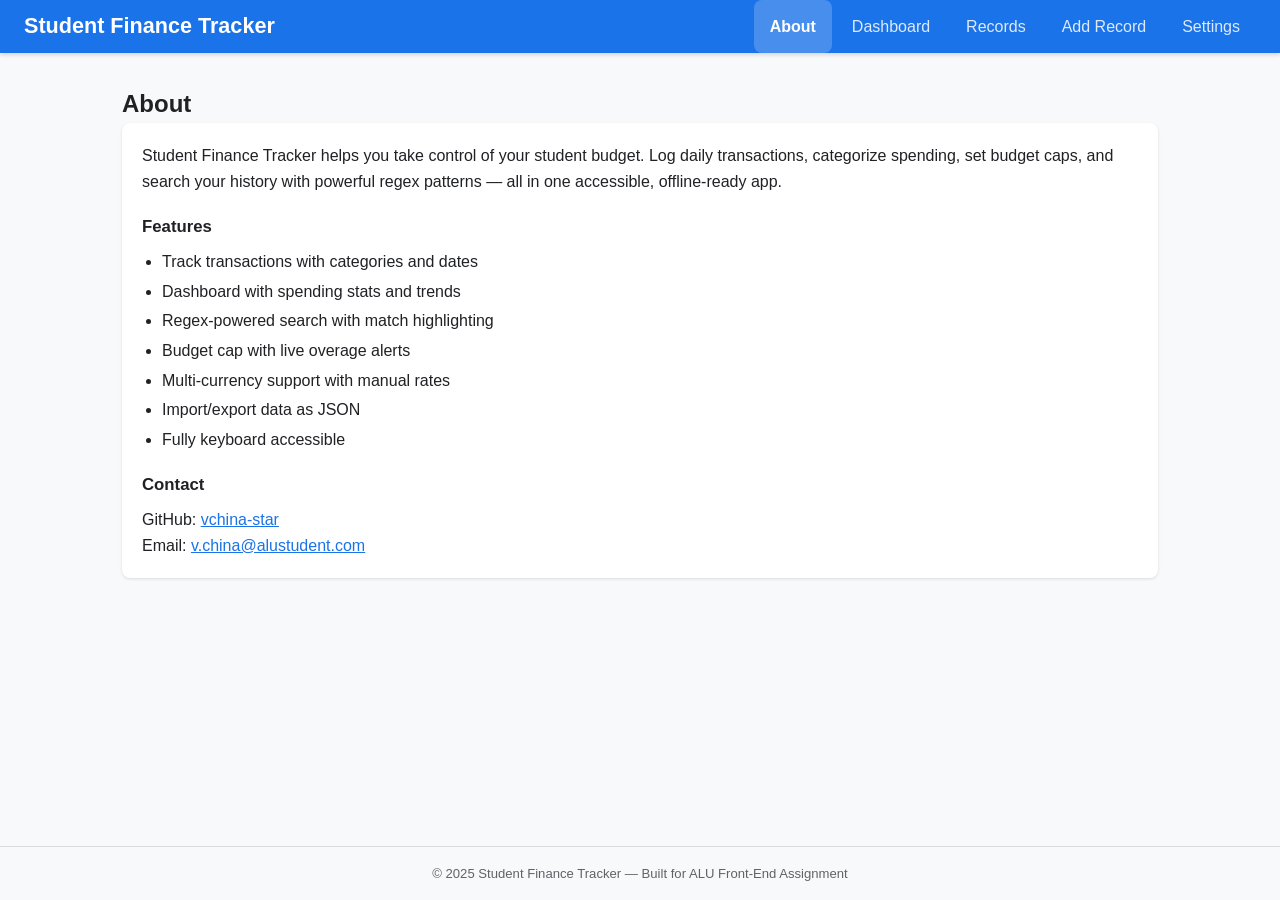
==== index.html @ 18985b0b "1 page" ====
<!DOCTYPE html>
<html lang="en">
<head>
  <meta charset="UTF-8">
  <meta name="viewport" content="width=device-width, initial-scale=1.0">
  <title>Student Finance Tracker</title>
  <link rel="stylesheet" href="styles/main.css">
</head>
<body>
  <a href="#main-content" class="skip-link">Skip to main content</a>

  <header class="app-header">
    <h1>Student Finance Tracker</h1>
    <button id="menu-toggle" class="menu-toggle" aria-expanded="false" aria-controls="main-nav" aria-label="Toggle navigation">
      <span class="hamburger"></span>
    </button>
    <nav id="main-nav" class="main-nav" aria-label="Main navigation">
      <ul>
        <li><a href="#about" class="nav-link active" data-section="about">About</a></li>
        <li><a href="#dashboard" class="nav-link" data-section="dashboard">Dashboard</a></li>
        <li><a href="#records" class="nav-link" data-section="records">Records</a></li>
        <li><a href="#add-edit" class="nav-link" data-section="add-edit">Add Record</a></li>
        <li><a href="#settings" class="nav-link" data-section="settings">Settings</a></li>
      </ul>
    </nav>
  </header>

  <div id="status-message" role="status" aria-live="polite" class="sr-only"></div>
  <div id="alert-message" role="alert" aria-live="assertive" class="sr-only"></div>

  <main id="main-content">

    <section id="about" class="page active" aria-labelledby="about-heading">
      <h2 id="about-heading">About</h2>
      <div class="about-content">
        <p>
          Student Finance Tracker helps you take control of your student budget.
          Log daily transactions, categorize spending, set budget caps, and
          search your history with powerful regex patterns — all in one
          accessible, offline-ready app.
        </p>
        <h3>Features</h3>
        <ul>
          <li>Track transactions with categories and dates</li>
          <li>Dashboard with spending stats and trends</li>
          <li>Regex-powered search with match highlighting</li>
          <li>Budget cap with live overage alerts</li>
          <li>Multi-currency support with manual rates</li>
          <li>Import/export data as JSON</li>
          <li>Fully keyboard accessible</li>
        </ul>
        <h3>Contact</h3>
        <address>
          <p>GitHub: <a href="https://github.com/vchina-star" target="_blank" rel="noopener">vchina-star</a></p>
          <p>Email: <a href="mailto:v.china@alustudent.com">v.china@alustudent.com</a></p>
        </address>
      </div>
    </section>

    <section id="dashboard" class="page" aria-labelledby="dashboard-heading" hidden>
      <h2 id="dashboard-heading">Dashboard</h2>

      <div class="stats-grid">
        <div class="stat-card">
          <h3>Total Transactions</h3>
          <p id="stat-total-count" class="stat-value">0</p>
        </div>
        <div class="stat-card">
          <h3>Total Spent</h3>
          <p id="stat-total-amount" class="stat-value">0.00</p>
        </div>
        <div class="stat-card">
          <h3>Top Category</h3>
          <p id="stat-top-category" class="stat-value">—</p>
        </div>
      </div>

      <div class="budget-section">
        <h3>Budget Cap</h3>
        <div class="budget-controls">
          <label for="budget-cap-input">Monthly budget:</label>
          <input type="text" id="budget-cap-input" inputmode="decimal" placeholder="e.g. 500.00">
          <button id="set-budget-btn" type="button">Set</button>
        </div>
        <div id="budget-status" aria-live="polite">
          <p id="budget-remaining">Set a budget to track spending.</p>
        </div>
      </div>

      <div class="chart-section">
        <h3>Last 7 Days</h3>
        <div id="trend-chart" class="trend-chart" role="img" aria-label="Spending trend for the last 7 days"></div>
      </div>
    </section>

    <section id="records" class="page" aria-labelledby="records-heading" hidden>
      <h2 id="records-heading">Records</h2>

      <div class="records-toolbar">
        <div class="search-group">
          <label for="search-input">Search (regex):</label>
          <input type="text" id="search-input" placeholder="e.g. /food/i or \.\d{2}">
          <div class="search-options">
            <label>
              <input type="checkbox" id="search-case-toggle"> Case insensitive
            </label>
          </div>
          <p id="search-error" class="field-error" role="alert" aria-live="assertive"></p>
        </div>

        <div class="sort-group">
          <label for="sort-select">Sort by:</label>
          <select id="sort-select">
            <option value="date-desc">Date (newest)</option>
            <option value="date-asc">Date (oldest)</option>
            <option value="description-asc">Description (A→Z)</option>
            <option value="description-desc">Description (Z→A)</option>
            <option value="amount-asc">Amount (low→high)</option>
            <option value="amount-desc">Amount (high→low)</option>
          </select>
        </div>
      </div>

      <div class="table-wrapper">
        <table id="records-table" aria-label="Transaction records">
          <thead>
            <tr>
              <th scope="col">Date</th>
              <th scope="col">Description</th>
              <th scope="col">Amount</th>
              <th scope="col">Category</th>
              <th scope="col">Actions</th>
            </tr>
          </thead>
          <tbody id="records-body">
            <tr class="empty-row">
              <td colspan="5">No records yet. Add your first transaction!</td>
            </tr>
          </tbody>
        </table>
      </div>

      <div id="records-cards" class="records-cards" aria-label="Transaction records"></div>
    </section>

    <section id="add-edit" class="page" aria-labelledby="add-edit-heading" hidden>
      <h2 id="add-edit-heading">Add Record</h2>

      <form id="transaction-form" novalidate>
        <div class="form-group">
          <label for="input-description">Description</label>
          <input type="text" id="input-description" name="description" required
                 placeholder="e.g. Lunch at cafeteria" autocomplete="off">
          <p id="error-description" class="field-error" aria-live="polite"></p>
        </div>

        <div class="form-group">
          <label for="input-amount">Amount</label>
          <input type="text" id="input-amount" name="amount" inputmode="decimal" required
                 placeholder="e.g. 12.50">
          <p id="error-amount" class="field-error" aria-live="polite"></p>
        </div>

        <div class="form-group">
          <label for="input-category">Category</label>
          <select id="input-category" name="category" required>
            <option value="">Select a category</option>
            <option value="Food">Food</option>
            <option value="Books">Books</option>
            <option value="Transport">Transport</option>
            <option value="Entertainment">Entertainment</option>
            <option value="Fees">Fees</option>
            <option value="Other">Other</option>
          </select>
          <p id="error-category" class="field-error" aria-live="polite"></p>
        </div>

        <div class="form-group">
          <label for="input-date">Date</label>
          <input type="text" id="input-date" name="date" required
                 placeholder="YYYY-MM-DD" autocomplete="off">
          <p id="error-date" class="field-error" aria-live="polite"></p>
        </div>

        <input type="hidden" id="edit-id" name="editId" value="">

        <div class="form-actions">
          <button type="submit" id="form-submit-btn">Add Transaction</button>
          <button type="button" id="form-cancel-btn" hidden>Cancel Edit</button>
        </div>
      </form>
    </section>

    <section id="settings" class="page" aria-labelledby="settings-heading" hidden>
      <h2 id="settings-heading">Settings</h2>

      <div class="settings-group">
        <h3>Currency</h3>
        <div class="form-group">
          <label for="base-currency">Display currency:</label>
          <select id="base-currency">
            <option value="RWF">RWF — Rwandan Franc</option>
            <option value="USD">USD — US Dollar</option>
            <option value="EUR">EUR — Euro</option>
          </select>
        </div>

        <h4>Exchange Rates (relative to RWF)</h4>
        <div class="rates-grid">
          <div class="form-group">
            <label for="rate-usd">1 USD =</label>
            <input type="text" id="rate-usd" inputmode="decimal" value="1300">
            <span>RWF</span>
          </div>
          <div class="form-group">
            <label for="rate-eur">1 EUR =</label>
            <input type="text" id="rate-eur" inputmode="decimal" value="1400">
            <span>RWF</span>
          </div>
        </div>
      </div>

      <div class="settings-group">
        <h3>Categories</h3>
        <ul id="category-list" class="category-list"></ul>
        <div class="category-add">
          <label for="new-category-input">New category:</label>
          <input type="text" id="new-category-input" placeholder="e.g. Groceries">
          <button type="button" id="add-category-btn">Add</button>
        </div>
        <p id="error-new-category" class="field-error" aria-live="polite"></p>
      </div>

      <div class="settings-group">
        <h3>Data Management</h3>
        <div class="data-actions">
          <button type="button" id="export-btn">Export JSON</button>
          <label for="import-file" class="btn-label">Import JSON</label>
          <input type="file" id="import-file" accept=".json" class="sr-only">
        </div>
        <p id="import-status" role="status" aria-live="polite"></p>
      </div>
    </section>

  </main>

  <footer class="app-footer">
    <p>&copy; 2025 Student Finance Tracker — Built for ALU Front-End Assignment</p>
  </footer>

  <script type="module" src="scripts/storage.js"></script>
  <script type="module" src="scripts/state.js"></script>
  <script type="module" src="scripts/validators.js"></script>
  <script type="module" src="scripts/search.js"></script>
  <script type="module" src="scripts/ui.js"></script>
</body>
</html>
---- styles/main.css ----
*,
*::before,
*::after {
  box-sizing: border-box;
  margin: 0;
  padding: 0;
}

:root {
  --clr-primary: #1a73e8;
  --clr-primary-dark: #1558b0;
  --clr-danger: #d93025;
  --clr-success: #1e8e3e;
  --clr-warning: #f9ab00;
  --clr-bg: #f8f9fa;
  --clr-surface: #ffffff;
  --clr-text: #202124;
  --clr-text-muted: #5f6368;
  --clr-border: #dadce0;
  --clr-focus: #1a73e8;
  --clr-highlight: #fff3cd;
  --radius: 8px;
  --shadow: 0 1px 3px rgba(0, 0, 0, 0.12);
  --transition: 0.2s ease;
  --max-width: 1100px;
}

html {
  font-size: 16px;
  scroll-behavior: smooth;
}

body {
  font-family: -apple-system, BlinkMacSystemFont, "Segoe UI", Roboto, sans-serif;
  color: var(--clr-text);
  background: var(--clr-bg);
  line-height: 1.6;
  min-height: 100vh;
  display: flex;
  flex-direction: column;
}

.skip-link {
  position: absolute;
  top: -100%;
  left: 1rem;
  background: var(--clr-primary);
  color: #fff;
  padding: 0.5rem 1rem;
  border-radius: var(--radius);
  z-index: 1000;
  transition: top var(--transition);
}

.skip-link:focus {
  top: 0.5rem;
}

.sr-only {
  position: absolute;
  width: 1px;
  height: 1px;
  padding: 0;
  margin: -1px;
  overflow: hidden;
  clip: rect(0, 0, 0, 0);
  white-space: nowrap;
  border: 0;
}

*:focus-visible {
  outline: 3px solid var(--clr-focus);
  outline-offset: 2px;
}

.app-header {
  background: var(--clr-primary);
  color: #fff;
  padding: 0.75rem 1rem;
  display: flex;
  align-items: center;
  justify-content: space-between;
  flex-wrap: wrap;
  position: sticky;
  top: 0;
  z-index: 100;
  box-shadow: 0 2px 4px rgba(0, 0, 0, 0.15);
}

.app-header h1 {
  font-size: 1.15rem;
  font-weight: 600;
}

.menu-toggle {
  display: flex;
  align-items: center;
  justify-content: center;
  background: none;
  border: 2px solid rgba(255, 255, 255, 0.5);
  border-radius: var(--radius);
  padding: 0.4rem;
  cursor: pointer;
  width: 40px;
  height: 40px;
}

.hamburger,
.hamburger::before,
.hamburger::after {
  display: block;
  width: 20px;
  height: 2px;
  background: #fff;
  border-radius: 1px;
  transition: transform var(--transition);
  position: relative;
}

.hamburger::before,
.hamburger::after {
  content: "";
  position: absolute;
}

.hamburger::before {
  top: -6px;
}

.hamburger::after {
  top: 6px;
}

.menu-toggle[aria-expanded="true"] .hamburger {
  background: transparent;
}

.menu-toggle[aria-expanded="true"] .hamburger::before {
  top: 0;
  transform: rotate(45deg);
}

.menu-toggle[aria-expanded="true"] .hamburger::after {
  top: 0;
  transform: rotate(-45deg);
}

.main-nav {
  display: none;
  width: 100%;
  margin-top: 0.5rem;
}

.main-nav.open {
  display: block;
}

.main-nav ul {
  list-style: none;
  display: flex;
  flex-direction: column;
  gap: 0.25rem;
}

.nav-link {
  display: block;
  padding: 0.5rem 0.75rem;
  color: rgba(255, 255, 255, 0.85);
  text-decoration: none;
  border-radius: var(--radius);
  transition: background var(--transition), color var(--transition);
}

.nav-link:hover,
.nav-link:focus-visible {
  background: rgba(255, 255, 255, 0.15);
  color: #fff;
}

.nav-link.active {
  background: rgba(255, 255, 255, 0.2);
  color: #fff;
  font-weight: 600;
}

main {
  flex: 1;
  width: 100%;
  max-width: var(--max-width);
  margin: 0 auto;
  padding: 1rem;
}

.page {
  animation: fadeIn 0.25s ease;
}

.page[hidden] {
  display: none;
}

@keyframes fadeIn {
  from { opacity: 0; transform: translateY(8px); }
  to   { opacity: 1; transform: translateY(0); }
}

.about-content {
  background: var(--clr-surface);
  padding: 1.25rem;
  border-radius: var(--radius);
  box-shadow: var(--shadow);
}

.about-content h3 {
  margin-top: 1.25rem;
  margin-bottom: 0.5rem;
  font-size: 1.05rem;
}

.about-content ul {
  padding-left: 1.25rem;
}

.about-content li {
  margin-bottom: 0.25rem;
}

address {
  font-style: normal;
  margin-top: 0.5rem;
}

address a {
  color: var(--clr-primary);
}

.stats-grid {
  display: grid;
  grid-template-columns: 1fr;
  gap: 0.75rem;
  margin-bottom: 1.25rem;
}

.stat-card {
  background: var(--clr-surface);
  padding: 1rem;
  border-radius: var(--radius);
  box-shadow: var(--shadow);
  text-align: center;
}

.stat-card h3 {
  font-size: 0.85rem;
  color: var(--clr-text-muted);
  text-transform: uppercase;
  letter-spacing: 0.03em;
  margin-bottom: 0.25rem;
}

.stat-value {
  font-size: 1.75rem;
  font-weight: 700;
  color: var(--clr-primary);
}

.budget-section,
.chart-section {
  background: var(--clr-surface);
  padding: 1rem;
  border-radius: var(--radius);
  box-shadow: var(--shadow);
  margin-bottom: 1rem;
}

.budget-controls {
  display: flex;
  align-items: center;
  gap: 0.5rem;
  flex-wrap: wrap;
  margin-top: 0.5rem;
}

.trend-chart {
  display: flex;
  align-items: flex-end;
  gap: 4px;
  height: 120px;
  padding-top: 0.5rem;
}

.trend-chart .bar {
  flex: 1;
  background: var(--clr-primary);
  border-radius: 3px 3px 0 0;
  min-height: 2px;
  transition: height var(--transition);
}

.records-toolbar {
  display: flex;
  flex-direction: column;
  gap: 0.75rem;
  margin-bottom: 1rem;
}

.search-group {
  flex: 1;
}

.search-options {
  margin-top: 0.35rem;
}

.sort-group {
  display: flex;
  align-items: center;
  gap: 0.5rem;
}

.table-wrapper {
  overflow-x: auto;
  background: var(--clr-surface);
  border-radius: var(--radius);
  box-shadow: var(--shadow);
}

#records-table {
  width: 100%;
  border-collapse: collapse;
}

#records-table th,
#records-table td {
  padding: 0.6rem 0.75rem;
  text-align: left;
  border-bottom: 1px solid var(--clr-border);
}

#records-table thead {
  background: var(--clr-bg);
}

#records-table th {
  font-size: 0.8rem;
  text-transform: uppercase;
  letter-spacing: 0.03em;
  color: var(--clr-text-muted);
  font-weight: 600;
}

.empty-row td {
  text-align: center;
  padding: 2rem;
  color: var(--clr-text-muted);
}

#records-table mark {
  background: var(--clr-highlight);
  padding: 0 2px;
  border-radius: 2px;
}

.records-cards {
  display: none;
}

.form-group {
  margin-bottom: 1rem;
}

.form-group label {
  display: block;
  font-weight: 500;
  margin-bottom: 0.25rem;
  font-size: 0.9rem;
}

input[type="text"],
select {
  width: 100%;
  padding: 0.55rem 0.75rem;
  border: 1px solid var(--clr-border);
  border-radius: var(--radius);
  font-size: 1rem;
  color: var(--clr-text);
  background: var(--clr-surface);
  transition: border-color var(--transition);
}

input[type="text"]:focus,
select:focus {
  border-color: var(--clr-primary);
}

.field-error {
  color: var(--clr-danger);
  font-size: 0.82rem;
  min-height: 1.2em;
  margin-top: 0.2rem;
}

.form-actions {
  display: flex;
  gap: 0.75rem;
  margin-top: 0.5rem;
}

button,
.btn-label {
  display: inline-flex;
  align-items: center;
  justify-content: center;
  padding: 0.55rem 1.25rem;
  font-size: 0.95rem;
  font-weight: 500;
  border: none;
  border-radius: var(--radius);
  cursor: pointer;
  transition: background var(--transition), transform 0.1s ease;
}

button:active,
.btn-label:active {
  transform: scale(0.97);
}

button[type="submit"],
#set-budget-btn,
#add-category-btn,
#export-btn {
  background: var(--clr-primary);
  color: #fff;
}

button[type="submit"]:hover,
#set-budget-btn:hover,
#add-category-btn:hover,
#export-btn:hover {
  background: var(--clr-primary-dark);
}

.btn-label {
  background: var(--clr-surface);
  border: 1px solid var(--clr-border);
  color: var(--clr-text);
}

.btn-label:hover {
  background: var(--clr-bg);
}

#form-cancel-btn {
  background: var(--clr-surface);
  border: 1px solid var(--clr-border);
  color: var(--clr-text);
}

.action-btn {
  background: none;
  border: 1px solid var(--clr-border);
  padding: 0.3rem 0.6rem;
  font-size: 0.82rem;
  border-radius: var(--radius);
  cursor: pointer;
  color: var(--clr-text);
  transition: background var(--transition);
}

.action-btn:hover {
  background: var(--clr-bg);
}

.action-btn.delete {
  color: var(--clr-danger);
  border-color: var(--clr-danger);
}

.action-btn.delete:hover {
  background: #fce8e6;
}

.settings-group {
  background: var(--clr-surface);
  padding: 1.25rem;
  border-radius: var(--radius);
  box-shadow: var(--shadow);
  margin-bottom: 1rem;
}

.settings-group h3 {
  margin-bottom: 0.75rem;
  font-size: 1.05rem;
}

.settings-group h4 {
  margin-top: 1rem;
  margin-bottom: 0.5rem;
  font-size: 0.9rem;
  color: var(--clr-text-muted);
}

.rates-grid {
  display: grid;
  grid-template-columns: 1fr;
  gap: 0.75rem;
}

.rates-grid .form-group {
  display: flex;
  align-items: center;
  gap: 0.5rem;
  margin-bottom: 0;
}

.rates-grid input[type="text"] {
  width: 120px;
}

.category-list {
  list-style: none;
  display: flex;
  flex-wrap: wrap;
  gap: 0.5rem;
  margin-bottom: 0.75rem;
}

.category-list li {
  display: inline-flex;
  align-items: center;
  gap: 0.35rem;
  background: var(--clr-bg);
  padding: 0.3rem 0.6rem;
  border-radius: var(--radius);
  font-size: 0.88rem;
}

.category-list .remove-cat-btn {
  background: none;
  border: none;
  color: var(--clr-danger);
  cursor: pointer;
  font-size: 1rem;
  padding: 0;
  line-height: 1;
}

.category-add {
  display: flex;
  align-items: center;
  gap: 0.5rem;
  flex-wrap: wrap;
}

.category-add input {
  width: auto;
  flex: 1;
  min-width: 140px;
}

.data-actions {
  display: flex;
  gap: 0.75rem;
  flex-wrap: wrap;
}

.app-footer {
  text-align: center;
  padding: 1rem;
  font-size: 0.82rem;
  color: var(--clr-text-muted);
  border-top: 1px solid var(--clr-border);
  margin-top: auto;
}

@media (min-width: 768px) {
  .app-header {
    flex-wrap: nowrap;
    padding: 0 1.5rem;
  }

  .app-header h1 {
    font-size: 1.25rem;
  }

  .menu-toggle {
    display: none;
  }

  .main-nav {
    display: block;
    width: auto;
    margin-top: 0;
  }

  .main-nav ul {
    flex-direction: row;
    gap: 0.25rem;
  }

  .nav-link {
    padding: 0.85rem 0.75rem;
  }

  main {
    padding: 1.5rem;
  }

  .stats-grid {
    grid-template-columns: repeat(3, 1fr);
  }

  .records-toolbar {
    flex-direction: row;
    align-items: flex-end;
  }

  .rates-grid {
    grid-template-columns: 1fr 1fr;
  }

  #transaction-form {
    max-width: 540px;
  }
}

@media (min-width: 1024px) {
  .app-header h1 {
    font-size: 1.35rem;
  }

  .nav-link {
    padding: 0.85rem 1rem;
  }

  main {
    padding: 2rem;
  }

  .stat-value {
    font-size: 2rem;
  }

  .trend-chart {
    height: 160px;
  }
}

@media (max-width: 767px) {
  .table-wrapper {
    display: none;
  }

  .records-cards {
    display: flex;
    flex-direction: column;
    gap: 0.75rem;
  }

  .record-card {
    background: var(--clr-surface);
    border-radius: var(--radius);
    box-shadow: var(--shadow);
    padding: 1rem;
  }

  .record-card .card-header {
    display: flex;
    justify-content: space-between;
    align-items: baseline;
    margin-bottom: 0.35rem;
  }

  .record-card .card-description {
    font-weight: 600;
  }

  .record-card .card-amount {
    font-weight: 700;
    color: var(--clr-primary);
  }

  .record-card .card-meta {
    font-size: 0.82rem;
    color: var(--clr-text-muted);
  }

  .record-card .card-actions {
    margin-top: 0.5rem;
    display: flex;
    gap: 0.5rem;
  }

  .record-card mark {
    background: var(--clr-highlight);
    padding: 0 2px;
    border-radius: 2px;
  }
}
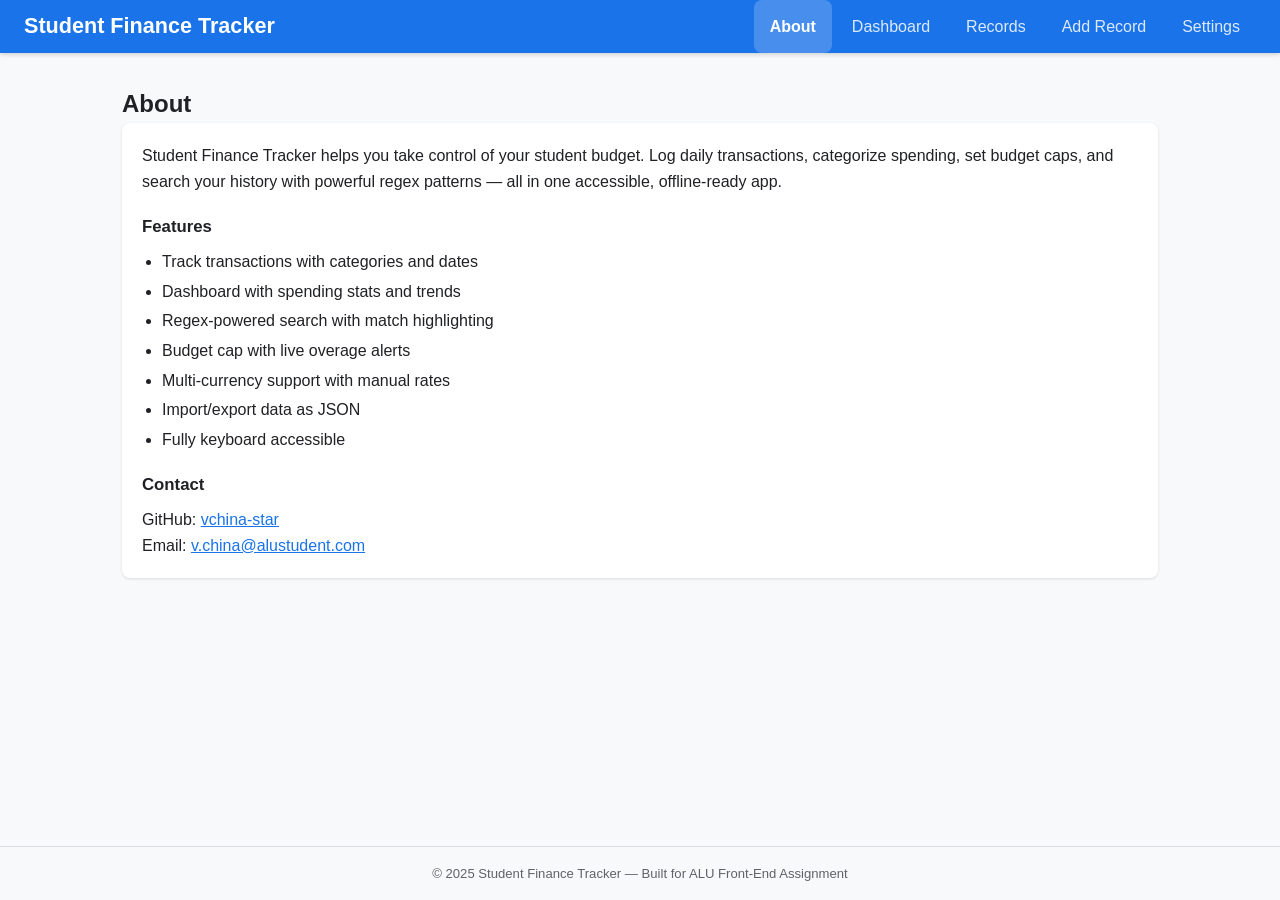
==== commit c9ca7acb: "js functionality" ====
--- a/index.html
+++ b/index.html
@@ -177,8 +177,7 @@
 
         <div class="form-group">
           <label for="input-date">Date</label>
-          <input type="text" id="input-date" name="date" required
-                 placeholder="YYYY-MM-DD" autocomplete="off">
+          <input type="date" id="input-date" name="date" required>
           <p id="error-date" class="field-error" aria-live="polite"></p>
         </div>
 
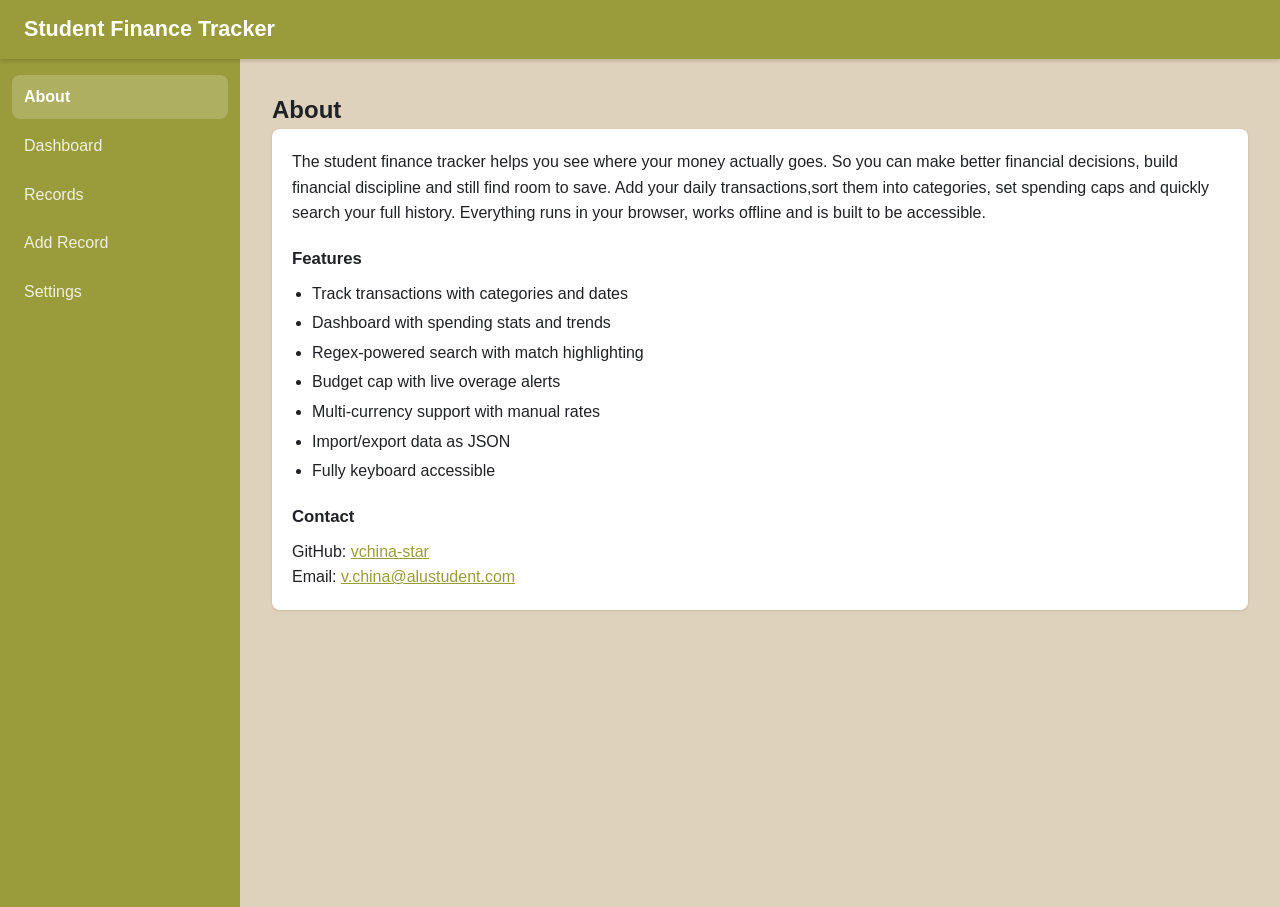
==== commit 587ebaf3: "complete project" ====
--- a/index.html
+++ b/index.html
@@ -3,7 +3,7 @@
 <head>
   <meta charset="UTF-8">
   <meta name="viewport" content="width=device-width, initial-scale=1.0">
-  <title>Student Finance Tracker</title>
+  <title>About — Student Finance Tracker</title>
   <link rel="stylesheet" href="styles/main.css">
 </head>
 <body>
@@ -16,11 +16,11 @@
     </button>
     <nav id="main-nav" class="main-nav" aria-label="Main navigation">
       <ul>
-        <li><a href="#about" class="nav-link active" data-section="about">About</a></li>
-        <li><a href="#dashboard" class="nav-link" data-section="dashboard">Dashboard</a></li>
-        <li><a href="#records" class="nav-link" data-section="records">Records</a></li>
-        <li><a href="#add-edit" class="nav-link" data-section="add-edit">Add Record</a></li>
-        <li><a href="#settings" class="nav-link" data-section="settings">Settings</a></li>
+        <li><a href="index.html" class="nav-link active">About</a></li>
+        <li><a href="pages/dashboard.html" class="nav-link">Dashboard</a></li>
+        <li><a href="pages/records.html" class="nav-link">Records</a></li>
+        <li><a href="pages/add-edit.html" class="nav-link">Add Record</a></li>
+        <li><a href="pages/settings.html" class="nav-link">Settings</a></li>
       </ul>
     </nav>
   </header>
@@ -28,16 +28,26 @@
   <div id="status-message" role="status" aria-live="polite" class="sr-only"></div>
   <div id="alert-message" role="alert" aria-live="assertive" class="sr-only"></div>
 
-  <main id="main-content">
+  <div class="page-wrapper">
+    <nav class="sidebar-nav" aria-label="Main navigation">
+      <ul>
+        <li><a href="index.html" class="nav-link active">About</a></li>
+        <li><a href="pages/dashboard.html" class="nav-link">Dashboard</a></li>
+        <li><a href="pages/records.html" class="nav-link">Records</a></li>
+        <li><a href="pages/add-edit.html" class="nav-link">Add Record</a></li>
+        <li><a href="pages/settings.html" class="nav-link">Settings</a></li>
+      </ul>
+    </nav>
 
-    <section id="about" class="page active" aria-labelledby="about-heading">
+    <main id="main-content">
+    <section id="about" aria-labelledby="about-heading">
       <h2 id="about-heading">About</h2>
       <div class="about-content">
         <p>
-          Student Finance Tracker helps you take control of your student budget.
-          Log daily transactions, categorize spending, set budget caps, and
-          search your history with powerful regex patterns — all in one
-          accessible, offline-ready app.
+      The student finance tracker helps you see where your money actually goes.
+      So you can make better financial decisions, build financial discipline and still find room to save.
+      Add your daily transactions,sort them into categories, set spending caps and quickly search your full history.
+      Everything runs in your browser, works offline and is built to be accessible.
         </p>
         <h3>Features</h3>
         <ul>
@@ -56,201 +66,9 @@
         </address>
       </div>
     </section>
+    </main>
+  </div>
 
-    <section id="dashboard" class="page" aria-labelledby="dashboard-heading" hidden>
-      <h2 id="dashboard-heading">Dashboard</h2>
-
-      <div class="stats-grid">
-        <div class="stat-card">
-          <h3>Total Transactions</h3>
-          <p id="stat-total-count" class="stat-value">0</p>
-        </div>
-        <div class="stat-card">
-          <h3>Total Spent</h3>
-          <p id="stat-total-amount" class="stat-value">0.00</p>
-        </div>
-        <div class="stat-card">
-          <h3>Top Category</h3>
-          <p id="stat-top-category" class="stat-value">—</p>
-        </div>
-      </div>
-
-      <div class="budget-section">
-        <h3>Budget Cap</h3>
-        <div class="budget-controls">
-          <label for="budget-cap-input">Monthly budget:</label>
-          <input type="text" id="budget-cap-input" inputmode="decimal" placeholder="e.g. 500.00">
-          <button id="set-budget-btn" type="button">Set</button>
-        </div>
-        <div id="budget-status" aria-live="polite">
-          <p id="budget-remaining">Set a budget to track spending.</p>
-        </div>
-      </div>
-
-      <div class="chart-section">
-        <h3>Last 7 Days</h3>
-        <div id="trend-chart" class="trend-chart" role="img" aria-label="Spending trend for the last 7 days"></div>
-      </div>
-    </section>
-
-    <section id="records" class="page" aria-labelledby="records-heading" hidden>
-      <h2 id="records-heading">Records</h2>
-
-      <div class="records-toolbar">
-        <div class="search-group">
-          <label for="search-input">Search (regex):</label>
-          <input type="text" id="search-input" placeholder="e.g. /food/i or \.\d{2}">
-          <div class="search-options">
-            <label>
-              <input type="checkbox" id="search-case-toggle"> Case insensitive
-            </label>
-          </div>
-          <p id="search-error" class="field-error" role="alert" aria-live="assertive"></p>
-        </div>
-
-        <div class="sort-group">
-          <label for="sort-select">Sort by:</label>
-          <select id="sort-select">
-            <option value="date-desc">Date (newest)</option>
-            <option value="date-asc">Date (oldest)</option>
-            <option value="description-asc">Description (A→Z)</option>
-            <option value="description-desc">Description (Z→A)</option>
-            <option value="amount-asc">Amount (low→high)</option>
-            <option value="amount-desc">Amount (high→low)</option>
-          </select>
-        </div>
-      </div>
-
-      <div class="table-wrapper">
-        <table id="records-table" aria-label="Transaction records">
-          <thead>
-            <tr>
-              <th scope="col">Date</th>
-              <th scope="col">Description</th>
-              <th scope="col">Amount</th>
-              <th scope="col">Category</th>
-              <th scope="col">Actions</th>
-            </tr>
-          </thead>
-          <tbody id="records-body">
-            <tr class="empty-row">
-              <td colspan="5">No records yet. Add your first transaction!</td>
-            </tr>
-          </tbody>
-        </table>
-      </div>
-
-      <div id="records-cards" class="records-cards" aria-label="Transaction records"></div>
-    </section>
-
-    <section id="add-edit" class="page" aria-labelledby="add-edit-heading" hidden>
-      <h2 id="add-edit-heading">Add Record</h2>
-
-      <form id="transaction-form" novalidate>
-        <div class="form-group">
-          <label for="input-description">Description</label>
-          <input type="text" id="input-description" name="description" required
-                 placeholder="e.g. Lunch at cafeteria" autocomplete="off">
-          <p id="error-description" class="field-error" aria-live="polite"></p>
-        </div>
-
-        <div class="form-group">
-          <label for="input-amount">Amount</label>
-          <input type="text" id="input-amount" name="amount" inputmode="decimal" required
-                 placeholder="e.g. 12.50">
-          <p id="error-amount" class="field-error" aria-live="polite"></p>
-        </div>
-
-        <div class="form-group">
-          <label for="input-category">Category</label>
-          <select id="input-category" name="category" required>
-            <option value="">Select a category</option>
-            <option value="Food">Food</option>
-            <option value="Books">Books</option>
-            <option value="Transport">Transport</option>
-            <option value="Entertainment">Entertainment</option>
-            <option value="Fees">Fees</option>
-            <option value="Other">Other</option>
-          </select>
-          <p id="error-category" class="field-error" aria-live="polite"></p>
-        </div>
-
-        <div class="form-group">
-          <label for="input-date">Date</label>
-          <input type="date" id="input-date" name="date" required>
-          <p id="error-date" class="field-error" aria-live="polite"></p>
-        </div>
-
-        <input type="hidden" id="edit-id" name="editId" value="">
-
-        <div class="form-actions">
-          <button type="submit" id="form-submit-btn">Add Transaction</button>
-          <button type="button" id="form-cancel-btn" hidden>Cancel Edit</button>
-        </div>
-      </form>
-    </section>
-
-    <section id="settings" class="page" aria-labelledby="settings-heading" hidden>
-      <h2 id="settings-heading">Settings</h2>
-
-      <div class="settings-group">
-        <h3>Currency</h3>
-        <div class="form-group">
-          <label for="base-currency">Display currency:</label>
-          <select id="base-currency">
-            <option value="RWF">RWF — Rwandan Franc</option>
-            <option value="USD">USD — US Dollar</option>
-            <option value="EUR">EUR — Euro</option>
-          </select>
-        </div>
-
-        <h4>Exchange Rates (relative to RWF)</h4>
-        <div class="rates-grid">
-          <div class="form-group">
-            <label for="rate-usd">1 USD =</label>
-            <input type="text" id="rate-usd" inputmode="decimal" value="1300">
-            <span>RWF</span>
-          </div>
-          <div class="form-group">
-            <label for="rate-eur">1 EUR =</label>
-            <input type="text" id="rate-eur" inputmode="decimal" value="1400">
-            <span>RWF</span>
-          </div>
-        </div>
-      </div>
-
-      <div class="settings-group">
-        <h3>Categories</h3>
-        <ul id="category-list" class="category-list"></ul>
-        <div class="category-add">
-          <label for="new-category-input">New category:</label>
-          <input type="text" id="new-category-input" placeholder="e.g. Groceries">
-          <button type="button" id="add-category-btn">Add</button>
-        </div>
-        <p id="error-new-category" class="field-error" aria-live="polite"></p>
-      </div>
-
-      <div class="settings-group">
-        <h3>Data Management</h3>
-        <div class="data-actions">
-          <button type="button" id="export-btn">Export JSON</button>
-          <label for="import-file" class="btn-label">Import JSON</label>
-          <input type="file" id="import-file" accept=".json" class="sr-only">
-        </div>
-        <p id="import-status" role="status" aria-live="polite"></p>
-      </div>
-    </section>
-
-  </main>
-
-  <footer class="app-footer">
-    <p>&copy; 2025 Student Finance Tracker — Built for ALU Front-End Assignment</p>
-  </footer>
-
-  <script type="module" src="scripts/storage.js"></script>
-  <script type="module" src="scripts/state.js"></script>
-  <script type="module" src="scripts/validators.js"></script>
-  <script type="module" src="scripts/search.js"></script>
   <script type="module" src="scripts/ui.js"></script>
 </body>
 </html>
--- a/styles/main.css
+++ b/styles/main.css
@@ -7,12 +7,12 @@
 }
 
 :root {
-  --clr-primary: #1a73e8;
-  --clr-primary-dark: #1558b0;
-  --clr-danger: #d93025;
+  --clr-primary: #9a9b3a;
+  --clr-primary-dark: #95bdf1;
+  --clr-danger: #916147;
   --clr-success: #1e8e3e;
   --clr-warning: #f9ab00;
-  --clr-bg: #f8f9fa;
+  --clr-bg: #dfd2bc;
   --clr-surface: #ffffff;
   --clr-text: #202124;
   --clr-text-muted: #5f6368;
@@ -40,6 +40,11 @@
   flex-direction: column;
 }
 
+.page-wrapper {
+  display: flex;
+  flex: 1;
+}
+
 .skip-link {
   position: absolute;
   top: -100%;
@@ -191,12 +196,8 @@
   padding: 1rem;
 }
 
-.page {
+main > section {
   animation: fadeIn 0.25s ease;
-}
-
-.page[hidden] {
-  display: none;
 }
 
 @keyframes fadeIn {
@@ -288,12 +289,27 @@
   padding-top: 0.5rem;
 }
 
+.trend-chart .bar-group {
+  flex: 1;
+  display: flex;
+  flex-direction: column;
+  align-items: center;
+  justify-content: flex-end;
+  height: 100%;
+}
+
 .trend-chart .bar {
-  flex: 1;
+  width: 100%;
   background: var(--clr-primary);
   border-radius: 3px 3px 0 0;
   min-height: 2px;
   transition: height var(--transition);
+}
+
+.trend-chart .bar-label {
+  font-size: 0.7rem;
+  color: var(--clr-text-muted);
+  margin-top: 0.25rem;
 }
 
 .records-toolbar {
@@ -575,7 +591,7 @@
 @media (min-width: 768px) {
   .app-header {
     flex-wrap: nowrap;
-    padding: 0 1.5rem;
+    padding: 0.75rem 1.5rem;
   }
 
   .app-header h1 {
@@ -587,22 +603,51 @@
   }
 
   .main-nav {
+    display: none;
+  }
+
+  .sidebar-nav {
+    display: flex;
+    flex-direction: column;
+    width: 220px;
+    min-height: calc(100vh - 52px);
+    background: var(--clr-primary);
+    padding: 1rem 0.75rem;
+    flex-shrink: 0;
+  }
+
+  .sidebar-nav ul {
+    list-style: none;
+    display: flex;
+    flex-direction: column;
+    gap: 0.25rem;
+  }
+
+  .sidebar-nav .nav-link {
     display: block;
-    width: auto;
-    margin-top: 0;
-  }
-
-  .main-nav ul {
-    flex-direction: row;
-    gap: 0.25rem;
-  }
-
-  .nav-link {
-    padding: 0.85rem 0.75rem;
+    padding: 0.6rem 0.75rem;
+    color: rgba(255, 255, 255, 0.85);
+    text-decoration: none;
+    border-radius: var(--radius);
+    transition: background var(--transition), color var(--transition);
+  }
+
+  .sidebar-nav .nav-link:hover,
+  .sidebar-nav .nav-link:focus-visible {
+    background: rgba(255, 255, 255, 0.15);
+    color: #fff;
+  }
+
+  .sidebar-nav .nav-link.active {
+    background: rgba(255, 255, 255, 0.2);
+    color: #fff;
+    font-weight: 600;
   }
 
   main {
     padding: 1.5rem;
+    flex: 1;
+    max-width: none;
   }
 
   .stats-grid {
@@ -623,13 +668,19 @@
   }
 }
 
+@media (max-width: 767px) {
+  .sidebar-nav {
+    display: none;
+  }
+}
+
 @media (min-width: 1024px) {
+  .sidebar-nav {
+    width: 240px;
+  }
+
   .app-header h1 {
     font-size: 1.35rem;
-  }
-
-  .nav-link {
-    padding: 0.85rem 1rem;
   }
 
   main {
